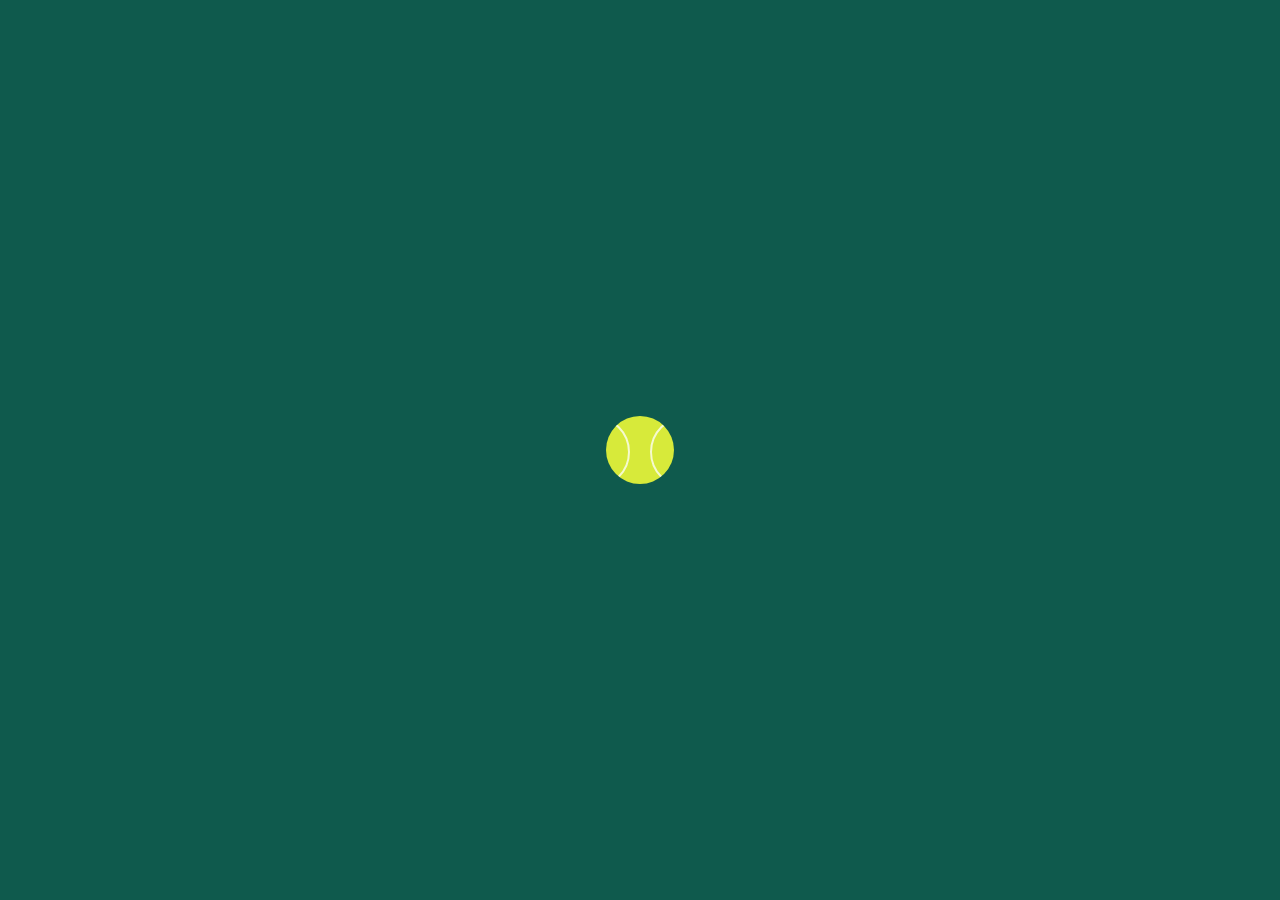
==== admin.html @ 01f9968c "Add files via upload" ====
<!DOCTYPE html>
<html lang="it">
<head>
<meta charset="UTF-8">
<meta name="viewport" content="width=device-width, initial-scale=1, viewport-fit=cover">
<title>Amministrazione · Mi Liguilla</title>
<meta name="robots" content="noindex">
<link rel="icon" type="image/png" sizes="48x48" href="/favicon-48.png">
<meta name="theme-color" content="#0a3f36">
<link rel="stylesheet" href="/app.css">
<style>body{padding-bottom:90px}.adm{max-width:1180px;margin:0 auto;padding:16px 14px 40px}header.top{border-radius:0 0 22px 22px}header.top .hdr-actions{gap:8px;margin-left:auto;display:flex;position:relative}header.top .hdr-actions .btn{min-height:40px;padding:8px 12px;font-size:14px}.btn.light{color:#fff;background:#ffffff1f;border:1.5px solid #ffffff40}.kpis{grid-template-columns:repeat(auto-fit,minmax(150px,1fr));gap:10px;margin-bottom:14px;display:grid}.kpi{background:var(--surface);border:1px solid var(--line);box-shadow:var(--shadow);border-radius:16px;padding:14px}.kpi span{color:var(--muted);font-size:13px;font-weight:700;display:block}.kpi b{font-variant-numeric:tabular-nums;color:var(--ink);margin-top:4px;font-size:28px;font-weight:800;display:block}.kpi.accent{background:var(--court-dark);border-color:var(--court-dark)}.kpi.accent span{color:#ffffffbf}.kpi.accent b{color:var(--ball)}.sec-head{flex-wrap:wrap;justify-content:space-between;align-items:center;gap:10px;margin-bottom:10px;display:flex}.sec-head h3{margin:0}.toolbar{flex-wrap:wrap;align-items:center;gap:8px;display:flex}.toolbar input,.toolbar select{width:auto;min-height:42px;padding:8px 12px}.toolbar .btn{min-height:42px;padding:8px 12px;font-size:14px}.tbl-wrap{-webkit-overflow-scrolling:touch;margin:0 -4px;overflow-x:auto}table.tbl{border-collapse:collapse;width:100%;min-width:720px;font-size:14.5px}.tbl th{text-align:left;text-transform:uppercase;letter-spacing:.04em;color:var(--muted);border-bottom:1.5px solid var(--line);white-space:nowrap;padding:8px;font-size:12.5px}.tbl td{border-bottom:1px solid var(--line);vertical-align:middle;padding:10px 8px}.tbl td.num,.tbl th.num{text-align:right;font-variant-numeric:tabular-nums}.tbl tr.clickable{cursor:pointer}.tbl tr.clickable:hover{background:var(--surface-2)}.who b{display:block}.who small{color:var(--muted)}.switch{flex:none;width:46px;height:26px;display:inline-block;position:relative}.switch input{opacity:0;width:0;height:0}.switch span{background:var(--line);cursor:pointer;border-radius:99px;transition:all .2s;position:absolute;inset:0}.switch span:before{content:"";background:#fff;border-radius:50%;width:20px;height:20px;transition:all .2s;position:absolute;top:3px;left:3px;box-shadow:0 1px 3px #00000040}.switch input:checked+span{background:var(--win)}.switch input:checked+span:before{transform:translate(20px)}.mini{border-radius:10px!important;min-height:34px!important;padding:6px 10px!important;font-size:13.5px!important}.claim{border-bottom:1px solid var(--line);flex-wrap:wrap;justify-content:space-between;align-items:center;gap:10px;padding:10px 0;display:flex}.claim:last-child{border-bottom:0}.settings-grid{grid-template-columns:repeat(auto-fit,minmax(220px,1fr));gap:0 14px;display:grid}.month-bars{gap:6px;margin-top:6px;display:grid}.mbar{grid-template-columns:90px 1fr 80px;align-items:center;gap:10px;font-size:14px;display:grid}.mbar .track{background:var(--surface-2);border-radius:99px;height:12px;overflow:hidden}.mbar .fill{background:var(--court);border-radius:99px;height:100%}.mbar .v{text-align:right;font-variant-numeric:tabular-nums;font-weight:800}.gate{max-width:420px;margin:40px auto}.muted{color:var(--muted)}@media (width<=699px){.hide-sm{display:none}}</style>
  <script type="module" crossorigin src="/assets/admin-Pf5V1Msv.js"></script>
  <link rel="modulepreload" crossorigin href="/assets/main-BTBcpQ3d.js">
</head>
<body class="booting">

<button type="button" class="donate-fab" onclick="window.open(window.DONATION_URL || 'https://www.paypal.com/pool/9tjbXNXSNs?sr=wccr','_blank','noopener')" style="bottom:calc(18px + env(safe-area-inset-bottom,0px));">💛 <span>Donar</span></button>

<header class="top">
  <div class="ball" aria-hidden="true"></div>
  <div class="head-text">
    <h1>Pannello amministratore</h1>
    <p id="adm-sub">Mi Liguilla · account, abbonamenti e contabilità</p>
  </div>
  <div class="hdr-actions">
    <a class="btn light" href="/">🎾 App</a>
    <button class="btn light" id="btn-logout" style="display:none;">Esci</button>
  </div>
</header>

<div class="adm">
  <!-- Accesso -->
  <div id="gate" class="gate card" style="display:none;">
    <h3>Accesso amministratore</h3>
    <p class="hint" id="gate-msg">Entra con l'email dell'amministratore.</p>
    <form id="gate-form">
      <label for="g-email">Email</label>
      <input type="email" id="g-email" autocomplete="email" required>
      <label for="g-pass">Password</label>
      <input type="password" id="g-pass" autocomplete="current-password" required>
      <div class="form-actions"><button class="btn primary" type="submit">Entra</button></div>
    </form>
  </div>

  <div id="dash" style="display:none;">
    <div class="kpis" id="kpis"></div>

    <div class="card" id="claims-card" style="display:none;">
      <div class="sec-head"><h3>🔔 Avvisi di pagamento da confermare</h3></div>
      <p class="hint" style="margin-top:0;">Controlla su PayPal che il pagamento sia arrivato, poi conferma: l'abbonamento si estende automaticamente.</p>
      <div id="claims"></div>
    </div>

    <div class="card">
      <div class="sec-head">
        <h3>👥 Account <span class="count" id="acc-count"></span></h3>
        <div class="toolbar">
          <input type="search" id="acc-q" placeholder="Cerca nome o email…">
          <select id="acc-f">
            <option value="">Tutti gli stati</option>
            <option value="trial">In prova</option>
            <option value="paid">Pagato</option>
            <option value="due">Scaduto (in tolleranza)</option>
            <option value="blocked">Bloccato</option>
            <option value="disabled">Disattivato</option>
          </select>
          <button class="btn ghost" id="bulk-on">✅ Attiva tutti</button>
          <button class="btn ghost danger" id="bulk-off">⛔ Disattiva tutti</button>
        </div>
      </div>
      <div class="tbl-wrap"><table class="tbl" id="acc-tbl"></table></div>
    </div>

    <div class="card">
      <div class="sec-head">
        <h3>📒 Contabilità</h3>
        <div class="toolbar">
          <select id="pay-year"></select>
          <button class="btn primary" id="pay-new">➕ Registra pagamento</button>
          <button class="btn ghost" id="pay-csv">⬇️ Esporta CSV</button>
        </div>
      </div>
      <div class="month-bars" id="month-bars"></div>
      <div class="divider"></div>
      <div class="tbl-wrap"><table class="tbl" id="pay-tbl"></table></div>
    </div>

    <div class="card">
      <div class="sec-head"><h3>⚙️ Impostazioni</h3></div>
      <form id="set-form">
        <div class="settings-grid">
          <div><label for="s-trial">Giorni di prova gratuita (nuovi account)</label><input type="number" id="s-trial" min="0"></div>
          <div><label for="s-grace">Giorni di tolleranza dopo la scadenza</label><input type="number" id="s-grace" min="0"></div>
          <div><label for="s-warn">Avviso X giorni prima della fine prova</label><input type="number" id="s-warn" min="0"></div>
          <div><label for="s-price">Prezzo mensile</label><input type="number" id="s-price" min="0" step="0.01"></div>
          <div><label for="s-cur">Valuta</label><input type="text" id="s-cur" maxlength="3"></div>
          <div><label for="s-pp">Email PayPal che riceve i pagamenti</label><input type="email" id="s-pp"></div>
        </div>
        <label for="s-don">Link PayPal per le donazioni</label>
        <input type="url" id="s-don">
        <p class="hint">La prova gratuita vale per i nuovi account; per quelli esistenti modifica la data nella scheda dell'account.</p>
        <div class="form-actions"><button class="btn primary" type="submit">💾 Salva impostazioni</button></div>
      </form>
    </div>
  </div>
</div>

<div class="modal-bg" id="modal-bg">
  <div class="modal">
    <div class="mh"><h3 id="modal-title"></h3><button class="close-x" onclick="closeModal()" aria-label="Chiudi">✕</button></div>
    <div id="modal-body"></div>
  </div>
</div>

<div class="sync-indicator" id="sync-indicator"></div>
<div class="boot-splash" id="boot-splash"><div class="ball big" aria-hidden="true"></div></div>

</body>
</html>
---- app.css ----
:root{
  --court:#0f5a4d; --court-dark:#0a3f36; --court-soft:#e0eee9;
  --ball:#d7ea3a; --ball-ink:#2a3300;
  --bg:#f1f5f3; --surface:#ffffff; --surface-2:#e8eeeb;
  --ink:#14211d; --muted:#586661; --line:#d9e2de;
  --win:#1c8554; --win-bg:#dcf2e5;
  --loss:#bf3a2c; --loss-bg:#fbe2de;
  --sched:#2b5cc4; --sched-bg:#e0e9fb;
  --todo:#6b6f68; --todo-bg:#ecebe4;
  --shadow:0 1px 2px rgba(15,40,34,.08), 0 6px 18px rgba(15,40,34,.07);
}
*{box-sizing:border-box; -webkit-tap-highlight-color:transparent;}

html{
  width:100%;
  overflow-x:hidden;
  -webkit-text-size-adjust:100%;
  text-size-adjust:100%;
}
body{
  width:100%;
  min-width:0;
  min-height:100vh;
  min-height:100dvh;
  margin:0;
  padding:0 0 calc(96px + env(safe-area-inset-bottom, 0px));
  background:var(--bg);
  color:var(--ink);
  font-family:-apple-system,BlinkMacSystemFont,"Segoe UI",Roboto,Helvetica,Arial,sans-serif;
  font-size:16px;
}

button,a,input,select,textarea{touch-action:manipulation;}

main{
  width:100%;
  max-width:820px;
  min-width:0;
  margin:0 auto;
  padding:14px 12px 24px;
}

/* ---------- Schede: solo quella attiva è visibile ---------- */
.view{display:none; width:100%; min-width:0;}
.view.active{display:block;}

img,iframe,video{max-width:100%;}
h1,h2,h3{margin:0; font-weight:800; letter-spacing:-.01em;}
h3{font-size:18px; margin-bottom:6px;}
p{margin:0;}
.opp-name,.row-sub,.cal-meta,.msgbox,.note-line,.priv-note p,.meta{overflow-wrap:anywhere; word-break:break-word;}

/* ---------- Cabecera ---------- */
header.top{
  position:relative; overflow:hidden; background:var(--court); color:#fff;
  padding:calc(18px + env(safe-area-inset-top,0px)) 18px 22px;
  border-radius:0 0 22px 22px;
  display:flex; align-items:center; gap:14px; width:100%;
}
header.top::before{content:""; position:absolute; inset:10px; border:2px solid rgba(255,255,255,.10); border-radius:14px; pointer-events:none;}
.ball{width:46px; height:46px; border-radius:50%; background:var(--ball); position:relative; overflow:hidden; flex:none;}
.ball::before,.ball::after{content:""; position:absolute; top:0; width:46px; height:46px; border-radius:50%; border:2px solid rgba(255,255,255,.75);}
.ball::before{left:-32px;} .ball::after{right:-32px;}
header.top h1{font-size:26px; line-height:1.1;}
header.top p{font-size:14.5px; opacity:.85; margin-top:3px;}
.head-text{min-width:0; position:relative;}

.sync-indicator{position:fixed; top:calc(10px + env(safe-area-inset-top,0px)); right:12px; font-size:13px; font-weight:700; background:var(--ball); color:var(--ball-ink); padding:6px 12px; border-radius:99px; z-index:20; opacity:0; transition:opacity .25s; box-shadow:var(--shadow);}
.sync-indicator.show{opacity:1;}

/* ---------- Barra de pestañas ---------- */
.tabs{
  position:fixed;
  left:8px; right:8px;
  bottom:calc(8px + env(safe-area-inset-bottom, 0px));
  z-index:100;
  display:flex; gap:3px;
  width:auto; max-width:680px;
  margin:0 auto; padding:6px;
  background:rgba(255,255,255,.96);
  border:1px solid var(--line);
  border-radius:18px;
  box-shadow:0 4px 18px rgba(15,40,34,.22);
  backdrop-filter:blur(12px);
  -webkit-backdrop-filter:blur(12px);
}
.tab{
  flex:1 1 0; min-width:0; min-height:56px;
  padding:5px 2px; border:0; border-radius:13px;
  background:transparent; color:var(--muted);
  font-size:clamp(10px, 2.8vw, 12px);
  font-weight:700; line-height:1.1; white-space:nowrap;
  font-family:inherit;
}
.tab .ic{display:block; margin-bottom:3px; font-size:clamp(19px, 5.5vw, 24px); line-height:1.1;}
.tab.active{color:var(--ball); background:var(--court);}

/* ---------- Tarjetas y secciones ---------- */
.card,.match,.cal-card,.score-card,.next-card{width:100%; min-width:0; max-width:100%;}
.card{background:var(--surface); border:1px solid var(--line); border-radius:18px; padding:16px; margin-bottom:12px; box-shadow:var(--shadow);}
.card h3 .count{font-weight:600; color:var(--muted); font-size:15px;}
.empty{text-align:center; color:var(--muted); padding:22px 10px; font-size:15px;}
.hint{font-size:14px; color:var(--muted); margin-top:6px; line-height:1.45;}
.divider{height:1px; background:var(--line); margin:16px 0;}
h3.month{font-size:15px; color:var(--muted); font-weight:700; margin:18px 4px 8px; text-transform:capitalize;}
h3.month:first-child{margin-top:4px;}

/* Marcador */
.score-card{background:var(--court-dark); color:#fff; border-radius:18px; padding:14px 8px; margin-bottom:12px; display:grid; grid-template-columns:repeat(3,1fr); box-shadow:var(--shadow);}
.score-card .st{text-align:center; padding:2px 6px;}
.score-card .st + .st{border-left:1px solid rgba(255,255,255,.18);}
.score-card b{display:block; font-size:34px; line-height:1.1; font-weight:800; color:var(--ball); font-variant-numeric:tabular-nums;}
.score-card span{font-size:13.5px; color:rgba(255,255,255,.8); font-weight:600;}

/* Siguiente jornada */
.next-card{background:var(--surface); border:1px solid var(--line); border-radius:18px; padding:16px; margin-bottom:12px; box-shadow:var(--shadow);}
.next-card .opp{font-size:23px; font-weight:800; margin:6px 0 4px; line-height:1.15;}
.next-card .when{font-size:15px; color:var(--muted); margin-bottom:4px;}

/* Pills */
.pill{display:inline-block; font-size:13px; font-weight:700; padding:4px 11px; border-radius:99px; white-space:nowrap;}
.pill.win{background:var(--win-bg); color:var(--win);}
.pill.loss{background:var(--loss-bg); color:var(--loss);}
.pill.sched{background:var(--sched-bg); color:var(--sched);}
.pill.todo{background:var(--todo-bg); color:var(--todo);}
.pill.wo{outline:1.5px dashed currentColor; outline-offset:-1.5px;}
.pill.jor{background:var(--court-soft); color:var(--court);}

/* Filas compactas (Inicio) */
.row{display:flex; align-items:center; gap:12px; padding:11px 0; border-bottom:1px solid var(--line); cursor:pointer;}
.row:last-child{border-bottom:none; padding-bottom:2px;}
.row:first-of-type{padding-top:6px;}
.row-body{flex:1; min-width:0;}
.opp-name{font-size:17px; font-weight:800; line-height:1.2;}
.opp-name small{font-size:13px; font-weight:700; color:var(--muted); margin-left:6px;}
.opp-name small.rk{color:var(--court);}
.row-sub{font-size:14.5px; color:var(--muted); margin-top:2px;}
.jchip{flex:none; width:52px; text-align:center; font-weight:800; font-size:16px; padding:10px 0; border-radius:12px;}
.jchip.win{background:var(--win-bg); color:var(--win);}
.jchip.loss{background:var(--loss-bg); color:var(--loss);}

/* Bloque de fecha */
.dateblk{flex:none; width:54px; border-radius:12px; padding:6px 0 5px; text-align:center; line-height:1.1;}
.dateblk b{display:block; font-size:24px; font-weight:800; font-variant-numeric:tabular-nums;}
.dateblk span{font-size:13px; font-weight:700;}
.dateblk.win{background:var(--win-bg); color:var(--win);}
.dateblk.loss{background:var(--loss-bg); color:var(--loss);}
.dateblk.sched{background:var(--sched-bg); color:var(--sched);}

/* Tarjetas de calendario */
.cal-card{display:flex; gap:12px; background:var(--surface); border:1px solid var(--line); border-radius:18px; padding:14px; margin-bottom:12px; box-shadow:var(--shadow);}
.cal-body{flex:1; min-width:0;}
.cal-meta{font-size:15px; color:var(--ink); margin-top:4px;}
.cal-res{display:inline-block; margin-top:8px; font-size:15px; font-weight:800; padding:5px 11px; border-radius:10px; font-variant-numeric:tabular-nums;}
.cal-res.win{background:var(--win-bg); color:var(--win);}
.cal-res.loss{background:var(--loss-bg); color:var(--loss);}
.cal-res.sched{background:var(--sched-bg); color:var(--sched);}
.cal-card .row-actions{margin-top:10px;}

/* Partidas */
.match{background:var(--surface); border:1px solid var(--line); border-radius:18px; padding:15px; margin-bottom:12px; box-shadow:var(--shadow);}
.match .head{display:flex; justify-content:space-between; align-items:flex-start; gap:10px;}
.match .head b{font-size:18px; line-height:1.2; overflow-wrap:anywhere;}
.match .meta{font-size:14.5px; color:var(--muted); margin-top:6px;}
.match .score{font-size:16px; margin-top:8px; font-weight:800; color:var(--court);}
.note-line{font-size:14px; color:var(--muted); margin-top:8px;}
.priv-note{margin-top:10px; background:var(--ball); color:var(--ball-ink); border-radius:12px; padding:10px 12px;}
.priv-note b{font-size:13.5px; display:block; margin-bottom:2px;}
.priv-note p{font-size:15px; white-space:pre-wrap;}

/* Botones */
.row-actions{display:grid; grid-template-columns:1fr 1fr; gap:8px; margin-top:12px;}
.row-actions.free{display:flex; flex-wrap:wrap;}
button.btn, a.btn{
  border:none; border-radius:12px; padding:11px 12px; font-size:15px; font-weight:700; font-family:inherit;
  cursor:pointer; text-decoration:none; display:inline-flex; align-items:center; justify-content:center; gap:6px; color:#fff;
  min-height:46px; text-align:center; line-height:1.2;
}
.btn.primary{background:var(--ball); color:var(--ball-ink);}
.btn.court{background:var(--court);}
.btn.wa{background:#1f8a4c;}
.btn.mail{background:#3d4f9a;}
.btn.cal{background:var(--sched);}
.btn.ghost{background:var(--surface); color:var(--ink); border:1.5px solid var(--line);}
.btn.ghost.danger{color:var(--loss); border-color:rgba(191,58,44,.4);}
.btn.small{min-height:44px; font-size:14.5px;}
.btn:active{transform:scale(.97); opacity:.9;}
.btn:disabled{opacity:.5; cursor:not-allowed; transform:none;}
.row-actions .span2{grid-column:1/-1;}
.form-actions{display:grid; grid-template-columns:1fr; gap:8px; margin-top:16px;}
.close-x{background:none; border:none; font-size:26px; color:var(--muted); cursor:pointer; line-height:1; padding:6px 10px; min-height:44px;}

/* Formularios */
label{display:block; font-size:14.5px; color:var(--muted); margin:14px 0 6px; font-weight:700;}
input[type=text], input[type=date], input[type=time], input[type=number], select, textarea{
  width:100%; padding:12px 14px; border:1.5px solid var(--line); border-radius:12px; font-size:16px; font-family:inherit;
  background:var(--surface); color:var(--ink); min-height:50px;
}
textarea{resize:vertical; min-height:96px; line-height:1.4;}
select{-webkit-appearance:none; appearance:none;
  background-image:url("data:image/svg+xml;utf8,<svg xmlns='http://www.w3.org/2000/svg' width='14' height='9'><path d='M1 1l6 6 6-6' stroke='%23586661' stroke-width='2' fill='none' fill-rule='evenodd'/></svg>");
  background-repeat:no-repeat; background-position:right 14px center; padding-right:38px;}
input:focus, textarea:focus, select:focus{outline:none; border-color:var(--court); box-shadow:0 0 0 3px rgba(15,90,77,.18);}
.btn:focus-visible,.tab:focus-visible,.chip:focus-visible,.row:focus-visible{outline:3px solid var(--sched); outline-offset:2px;}
.inputs2col{display:grid; grid-template-columns:1fr 1fr; gap:8px;}
.set-row{margin:10px 0;}
.set-row .lab{font-size:14px; color:var(--muted); margin-bottom:4px; display:flex; justify-content:space-between; align-items:center; font-weight:600;}
.set-remove{background:transparent; border:1px solid var(--line); border-radius:8px; color:var(--muted); font-size:13px; padding:6px 10px; cursor:pointer; min-height:36px;}
.msgbox{background:var(--surface-2); border-radius:12px; padding:13px 15px; font-size:15.5px; white-space:pre-wrap; margin-top:12px; line-height:1.45;}

/* Selector de hora */
.time-picker{display:flex; align-items:stretch; gap:8px;}
.time-step{flex:0 0 52px; border:1.5px solid var(--line); background:var(--surface-2); color:var(--court); border-radius:12px; font-size:24px; font-weight:800; cursor:pointer; line-height:1; min-height:50px;}
.time-step:active{background:var(--line);}
.time-input{flex:1; min-width:0; text-align:center; font-size:20px; font-weight:800; font-variant-numeric:tabular-nums; padding-left:8px; padding-right:8px;}
.time-chips{display:flex; flex-wrap:wrap; gap:7px; margin-top:10px;}
.chip{border:1.5px solid var(--line); background:var(--surface); color:var(--ink); font-size:14.5px; font-weight:700; padding:8px 14px; border-radius:99px; cursor:pointer; min-height:40px; font-family:inherit;}
.chip:active{background:var(--court-soft);}

/* Pistas */
.court-row{border:1px solid var(--line); border-radius:14px; padding:12px; margin-bottom:10px; background:var(--surface-2);}
.court-row input{margin-bottom:8px;}
.custom-court-box{border:1.5px dashed var(--line); border-radius:14px; padding:12px; margin-top:8px; background:var(--surface-2);}
.custom-court-box input{margin-bottom:8px;}
.campo-field{display:flex; gap:8px; align-items:stretch;}
.campo-field select{flex:1; min-width:0;}
.campo-field .btn{flex:none;}

/* Componentes de Filtro de Resultados y Clasificación en Vivo */
.group-chips{display:flex; flex-wrap:wrap; gap:6px; margin:10px 0 14px;}
.group-chip{border:1.5px solid var(--line); background:var(--surface-2); color:var(--ink); font-size:13px; font-weight:700; padding:6px 12px; border-radius:99px; cursor:pointer; font-family:inherit; transition:all .15s;}
.group-chip.active{background:var(--court); color:#fff; border-color:var(--court);}
.res-live-card{background:var(--surface-2); border:1px solid var(--line); border-radius:12px; padding:12px 14px; margin-bottom:8px; display:flex; align-items:center; justify-content:space-between; gap:10px;}
.res-live-text{font-size:15px; font-weight:600; line-height:1.35; flex:1;}
.res-group-badge{font-size:12px; font-weight:800; background:var(--court-soft); color:var(--court); padding:3px 8px; border-radius:8px; flex:none;}

/* Tabla Clasificación */
.clas-table{width:100%; border-collapse:collapse; margin-top:8px; font-size:14px;}
.clas-table th{background:var(--court-dark); color:#fff; padding:9px 6px; font-size:13px; font-weight:700;}
.clas-table td{padding:10px 6px; border-bottom:1px solid var(--line); text-align:center;}
.clas-table tr.highlight{background:var(--court-soft); font-weight:800; color:var(--court-dark);}
.clas-table tr.highlight td{border-bottom:2px solid var(--court);}

/* Modal (hoja inferior) */
.modal-bg{position:fixed; inset:0; background:rgba(10,20,17,.6); display:none; align-items:flex-end; justify-content:center; z-index:200;}
.modal-bg.open{display:flex;}
.modal{background:var(--surface); width:100%; max-width:680px; border-radius:22px 22px 0 0; padding:18px 16px; max-height:92vh; max-height:92dvh; overflow-y:auto; -webkit-overflow-scrolling:touch; padding-bottom:calc(20px + env(safe-area-inset-bottom,0px));}
.modal .mh{display:flex; justify-content:space-between; align-items:center; gap:8px; margin-bottom:4px;}
.modal .mh h3{font-size:19px; margin:0; min-width:0; overflow-wrap:anywhere;}

/* ---------- Modo oscuro ---------- */
@media (prefers-color-scheme: dark){
  :root:not([data-theme="light"]){
    --bg:#0d1512; --surface:#16221d; --surface-2:#1e2c26; --ink:#eaf2ee; --muted:#9db0a8; --line:#2a3a33;
    --court-soft:#17302a; --court:#2a8f7c;
    --win:#5fd09a; --win-bg:#163a29; --loss:#ff8f80; --loss-bg:#40201c; --sched:#8fb0ff; --sched-bg:#1b2c52;
    --todo:#b8bbb0; --todo-bg:#2a2c26;
    --shadow:0 1px 2px rgba(0,0,0,.4);
  }
  :root:not([data-theme="light"]) header.top{background:#0f5a4d;}
  :root:not([data-theme="light"]) .btn.court{background:#13705f;}
  :root:not([data-theme="light"]) .btn.cal{background:#2b5cc4; color:#fff;}
  :root:not([data-theme="light"]) .tab.active{background:#0f5a4d;}
  :root:not([data-theme="light"]) .tabs{background:rgba(22,34,29,.96);}
  select{background-image:url("data:image/svg+xml;utf8,<svg xmlns='http://www.w3.org/2000/svg' width='14' height='9'><path d='M1 1l6 6 6-6' stroke='%239db0a8' stroke-width='2' fill='none' fill-rule='evenodd'/></svg>");}
}
:root[data-theme="dark"]{
  --bg:#0d1512; --surface:#16221d; --surface-2:#1e2c26; --ink:#eaf2ee; --muted:#9db0a8; --line:#2a3a33;
  --court-soft:#17302a; --court:#2a8f7c;
  --win:#5fd09a; --win-bg:#163a29; --loss:#ff8f80; --loss-bg:#40201c; --sched:#8fb0ff; --sched-bg:#1b2c52;
  --todo:#b8bbb0; --todo-bg:#2a2c26;
}

/* ---------- Pantallas grandes ---------- */
@media (min-width:700px){
  body{font-size:17px;}
  main{padding:22px 22px 24px;}
  .tabs{max-width:820px;}
  .modal{max-width:720px; border-radius:24px; padding:24px;}
  .form-actions{grid-template-columns:repeat(auto-fit,minmax(200px,1fr));}
}
@media (max-width:699px){
  .modal{max-height:90dvh; overflow-y:auto;}
}
@media (max-width:380px){
  main{padding-left:9px; padding-right:9px;}
  .tabs{left:5px; right:5px; padding:4px;}
  .tab{min-height:52px; font-size:10px;}
  .tab .ic{font-size:19px;}
  header.top{padding-left:14px; padding-right:14px;}
  header.top h1{font-size:22px;}
}

/* =====================================================================
   Mi Liguilla: acceso, cuentas, ajustes, visor y suscripción
   ===================================================================== */
input[type=email], input[type=password], input[type=tel], input[type=url]{
  width:100%; padding:12px 14px; border:1.5px solid var(--line); border-radius:12px; font-size:16px; font-family:inherit;
  background:var(--surface); color:var(--ink); min-height:50px;
}
.center{text-align:center;}
a{color:var(--court);}

/* Estados de arranque */
.app-shell, .auth-screen{display:none;}
body.signed-in .app-shell{display:block;}
body.signed-out .auth-screen{display:flex;}
body.signed-out .tabs, body.booting .tabs{display:none;}
.boot-splash{position:fixed; inset:0; display:none; align-items:center; justify-content:center; background:var(--court); z-index:500;}
body.booting .boot-splash{display:flex;}
.boot-splash .ball{animation:bounce 0.9s ease-in-out infinite alternate;}
@keyframes bounce{from{transform:translateY(-14px);} to{transform:translateY(10px);}}
.ball.big{width:68px; height:68px;}
.ball.big::before,.ball.big::after{width:68px; height:68px;}
.ball.big::before{left:-48px;} .ball.big::after{right:-48px;}

/* Pantalla de acceso */
.auth-screen{
  min-height:100vh; min-height:100dvh; flex-direction:column; align-items:center;
  padding:calc(28px + env(safe-area-inset-top,0px)) 16px 120px;
  background:
    radial-gradient(circle at 85% -10%, rgba(215,234,58,.22), transparent 45%),
    linear-gradient(180deg, var(--court) 0, var(--court) 260px, var(--bg) 260px);
}
.auth-hero{color:#fff; text-align:center; max-width:440px; margin-bottom:20px;}
.auth-hero .ball{margin:0 auto 14px;}
.auth-hero h1{font-size:34px;}
.auth-hero p{opacity:.88; margin-top:8px; font-size:16px; line-height:1.45;}
.auth-card{width:100%; max-width:440px; background:var(--surface); border:1px solid var(--line); border-radius:22px; padding:18px; box-shadow:0 10px 40px rgba(10,40,34,.25);}
.auth-tabs{display:grid; grid-template-columns:1fr 1fr; gap:4px; background:var(--surface-2); padding:4px; border-radius:14px;}
.auth-tab{border:0; background:transparent; padding:11px; border-radius:11px; font:inherit; font-weight:800; color:var(--muted); cursor:pointer; min-height:44px;}
.auth-tab.active{background:var(--court); color:var(--ball);}
.auth-msg{font-size:14.5px; margin-top:12px; line-height:1.4; display:none; padding:10px 12px; border-radius:10px;}
.auth-msg.ok{display:block; background:var(--win-bg); color:var(--win);}
.auth-msg.err{display:block; background:var(--loss-bg); color:var(--loss);}
.auth-features{list-style:none; padding:0; margin:22px 0 0; max-width:440px; width:100%; display:grid; gap:8px;}
.auth-features li{background:var(--surface); border:1px solid var(--line); border-radius:14px; padding:12px 14px; font-weight:600; font-size:15px;}

/* Cabecera: botón de ajustes */
.hdr-btn{margin-left:auto; position:relative; flex:none; width:46px; height:46px; border-radius:14px; border:1.5px solid rgba(255,255,255,.25); background:rgba(255,255,255,.08); font-size:22px; cursor:pointer;}
.hdr-btn:active{transform:scale(.95);}

/* Botón de donación siempre visible */
body{padding-bottom:calc(150px + env(safe-area-inset-bottom, 0px));}
.donate-fab{
  position:fixed; right:12px; bottom:calc(88px + env(safe-area-inset-bottom, 0px)); z-index:150;
  border:0; border-radius:99px; padding:10px 15px; min-height:44px;
  background:#ffc439; color:#2c2e2f; font:inherit; font-weight:800; font-size:14.5px; cursor:pointer;
  box-shadow:0 6px 18px rgba(0,0,0,.22);
}
.donate-fab:active{transform:scale(.96);}
body.signed-out .donate-fab{bottom:calc(18px + env(safe-area-inset-bottom, 0px));}
body.frame-open .donate-fab{bottom:calc(16px + env(safe-area-inset-bottom, 0px));}

/* Avisos de suscripción */
.sub-banner{border-radius:14px; padding:12px 14px; margin-bottom:12px; font-size:15px; line-height:1.4; cursor:pointer; font-weight:600;}
.sub-banner.warn{background:var(--ball); color:var(--ball-ink);}
.sub-banner.due{background:var(--loss-bg); color:var(--loss); border:1.5px solid rgba(191,58,44,.35);}
.sub-banner.info{background:var(--sched-bg); color:var(--sched); cursor:default;}
.pay-box{border:1.5px solid var(--line); border-radius:16px; padding:14px; margin-top:12px; background:var(--surface-2);}
.pay-price{display:flex; align-items:baseline; gap:6px;}
.pay-price b{font-size:34px; font-weight:800; color:var(--court); font-variant-numeric:tabular-nums;}
.pay-price span{color:var(--muted); font-weight:700;}
.btn.paypal{background:#ffc439; color:#1a1a1a;}
.lock-screen{position:fixed; inset:0; z-index:400; background:rgba(10,30,26,.92); display:none; align-items:center; justify-content:center; padding:20px; overflow-y:auto;}
.lock-screen.open{display:flex;}
.lock-card{background:var(--surface); border-radius:22px; padding:22px 18px; width:100%; max-width:440px; text-align:left;}
.lock-card .ball{margin:0 auto 12px;}
.lock-card h2{font-size:23px; margin-bottom:6px; text-align:center;}

/* Ajustes */
.cfg-row{border:1px solid var(--line); border-radius:14px; padding:12px; margin-top:10px; background:var(--surface-2);}
.cfg-row input, .cfg-row select{margin-bottom:8px;}
.cfg-row label{margin:4px 0 4px; font-size:13px;}
.cfg-row-head{display:flex; justify-content:space-between; align-items:center; margin-bottom:8px; gap:8px;}
.cfg-row-head span{display:flex; gap:6px;}
.acc-line{display:flex; justify-content:space-between; align-items:center; gap:10px; margin-top:6px; font-weight:700; overflow-wrap:anywhere;}
.save-bar{position:sticky; bottom:calc(84px + env(safe-area-inset-bottom, 0px)); z-index:50; padding:8px 0; margin-right:96px;}
.save-bar .btn{width:100%; box-shadow:0 6px 18px rgba(15,40,34,.25);}
.setup-card{border:2px dashed var(--court);}

/* Visor de enlaces a pantalla completa */
.frame-bg{position:fixed; inset:0; z-index:300; display:none; background:var(--bg);}
.frame-bg.open{display:block;}
.frame-sheet{display:flex; flex-direction:column; height:100%; padding-top:env(safe-area-inset-top,0px);}
.frame-head{display:flex; align-items:center; gap:8px; padding:8px 10px; background:var(--court); color:#fff;}
.frame-head .close-x{color:#fff; font-size:34px; padding:0 10px;}
.frame-head h3{flex:1; font-size:17px; min-width:0; white-space:nowrap; overflow:hidden; text-overflow:ellipsis;}
.frame-head .btn.ghost{background:rgba(255,255,255,.12); color:#fff; border-color:rgba(255,255,255,.25); min-height:40px; padding:8px 10px;}
.frame-body{flex:1; position:relative; display:flex; flex-direction:column; min-height:0;}
.frame-body iframe{flex:1; width:100%; border:0; background:#fff;}
.frame-loading{position:absolute; top:40%; left:0; right:0; text-align:center; color:var(--muted); font-weight:700;}
.frame-tip{font-size:12.5px; color:var(--muted); padding:8px 12px calc(8px + env(safe-area-inset-bottom,0px)); background:var(--surface); border-top:1px solid var(--line); padding-right:110px;}
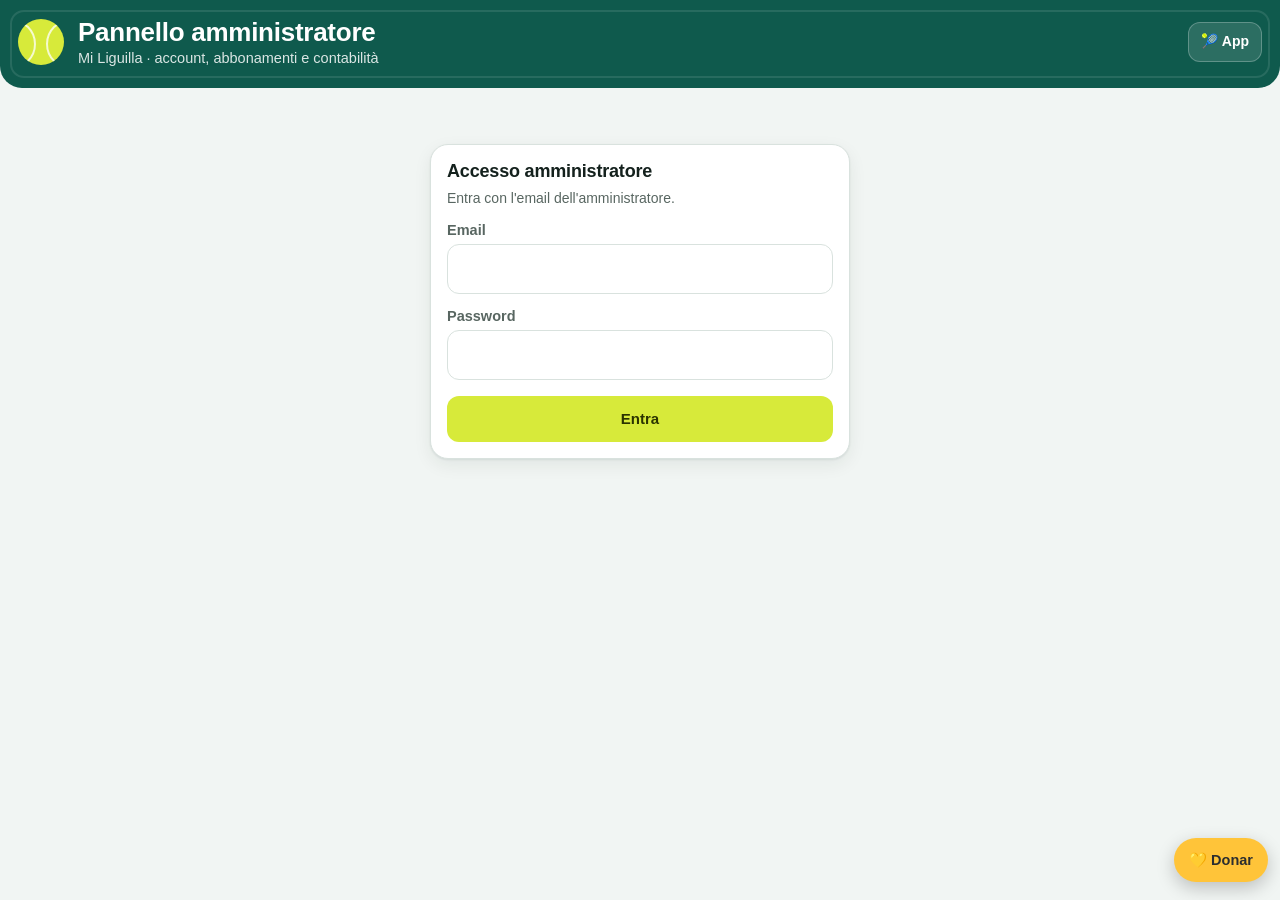
==== commit e4b5b11e: "Add files via upload" ====
--- a/admin.html
+++ b/admin.html
@@ -5,12 +5,32 @@
 <meta name="viewport" content="width=device-width, initial-scale=1, viewport-fit=cover">
 <title>Amministrazione · Mi Liguilla</title>
 <meta name="robots" content="noindex">
-<link rel="icon" type="image/png" sizes="48x48" href="/favicon-48.png">
+<link rel="icon" type="image/png" sizes="48x48" href="favicon-48.png">
 <meta name="theme-color" content="#0a3f36">
-<link rel="stylesheet" href="/app.css">
+<link rel="stylesheet" href="app.css">
 <style>body{padding-bottom:90px}.adm{max-width:1180px;margin:0 auto;padding:16px 14px 40px}header.top{border-radius:0 0 22px 22px}header.top .hdr-actions{gap:8px;margin-left:auto;display:flex;position:relative}header.top .hdr-actions .btn{min-height:40px;padding:8px 12px;font-size:14px}.btn.light{color:#fff;background:#ffffff1f;border:1.5px solid #ffffff40}.kpis{grid-template-columns:repeat(auto-fit,minmax(150px,1fr));gap:10px;margin-bottom:14px;display:grid}.kpi{background:var(--surface);border:1px solid var(--line);box-shadow:var(--shadow);border-radius:16px;padding:14px}.kpi span{color:var(--muted);font-size:13px;font-weight:700;display:block}.kpi b{font-variant-numeric:tabular-nums;color:var(--ink);margin-top:4px;font-size:28px;font-weight:800;display:block}.kpi.accent{background:var(--court-dark);border-color:var(--court-dark)}.kpi.accent span{color:#ffffffbf}.kpi.accent b{color:var(--ball)}.sec-head{flex-wrap:wrap;justify-content:space-between;align-items:center;gap:10px;margin-bottom:10px;display:flex}.sec-head h3{margin:0}.toolbar{flex-wrap:wrap;align-items:center;gap:8px;display:flex}.toolbar input,.toolbar select{width:auto;min-height:42px;padding:8px 12px}.toolbar .btn{min-height:42px;padding:8px 12px;font-size:14px}.tbl-wrap{-webkit-overflow-scrolling:touch;margin:0 -4px;overflow-x:auto}table.tbl{border-collapse:collapse;width:100%;min-width:720px;font-size:14.5px}.tbl th{text-align:left;text-transform:uppercase;letter-spacing:.04em;color:var(--muted);border-bottom:1.5px solid var(--line);white-space:nowrap;padding:8px;font-size:12.5px}.tbl td{border-bottom:1px solid var(--line);vertical-align:middle;padding:10px 8px}.tbl td.num,.tbl th.num{text-align:right;font-variant-numeric:tabular-nums}.tbl tr.clickable{cursor:pointer}.tbl tr.clickable:hover{background:var(--surface-2)}.who b{display:block}.who small{color:var(--muted)}.switch{flex:none;width:46px;height:26px;display:inline-block;position:relative}.switch input{opacity:0;width:0;height:0}.switch span{background:var(--line);cursor:pointer;border-radius:99px;transition:all .2s;position:absolute;inset:0}.switch span:before{content:"";background:#fff;border-radius:50%;width:20px;height:20px;transition:all .2s;position:absolute;top:3px;left:3px;box-shadow:0 1px 3px #00000040}.switch input:checked+span{background:var(--win)}.switch input:checked+span:before{transform:translate(20px)}.mini{border-radius:10px!important;min-height:34px!important;padding:6px 10px!important;font-size:13.5px!important}.claim{border-bottom:1px solid var(--line);flex-wrap:wrap;justify-content:space-between;align-items:center;gap:10px;padding:10px 0;display:flex}.claim:last-child{border-bottom:0}.settings-grid{grid-template-columns:repeat(auto-fit,minmax(220px,1fr));gap:0 14px;display:grid}.month-bars{gap:6px;margin-top:6px;display:grid}.mbar{grid-template-columns:90px 1fr 80px;align-items:center;gap:10px;font-size:14px;display:grid}.mbar .track{background:var(--surface-2);border-radius:99px;height:12px;overflow:hidden}.mbar .fill{background:var(--court);border-radius:99px;height:100%}.mbar .v{text-align:right;font-variant-numeric:tabular-nums;font-weight:800}.gate{max-width:420px;margin:40px auto}.muted{color:var(--muted)}@media (width<=699px){.hide-sm{display:none}}</style>
-  <script type="module" crossorigin src="/assets/admin-Pf5V1Msv.js"></script>
-  <link rel="modulepreload" crossorigin href="/assets/main-BTBcpQ3d.js">
+<script>
+/* Diagnóstico: si la app no arranca, muestra qué archivo falta */
+(function(){
+  var bad=[];
+  function esc(t){return String(t).replace(/[&<>]/g,function(c){return {'&':'&amp;','<':'&lt;','>':'&gt;'}[c];});}
+  window.addEventListener('error',function(e){
+    var t=e.target;
+    if(t&&(t.tagName==='SCRIPT'||t.tagName==='LINK')) bad.push('No se encuentra: '+(t.src||t.href));
+    else if(e.message) bad.push('Error: '+e.message);
+  },true);
+  var box=null;
+  setInterval(function(){
+    var booting=document.body&&document.body.classList.contains('booting');
+    if(booting&&!box&&performance.now()>9000){
+      box=document.createElement('div');
+      box.style.cssText='position:fixed;inset:0;z-index:99999;background:#fff;color:#111;padding:22px;font:16px/1.5 sans-serif;overflow:auto';
+      box.innerHTML='<h2>La app no ha podido arrancar</h2><p>'+(bad.length?'<code>'+bad.map(esc).join('<br>')+'</code><br><br>Sube a GitHub los archivos que faltan (app.css, app.js, core.js, config.js, main.js, admin.js) en la misma carpeta que esta página.':'El servidor no responde. Revisa la URL en config.js y que la implementación del script sea "Cualquier usuario".')+'</p>';
+      document.body.appendChild(box);
+    }else if(!booting&&box){box.remove();box=null;}
+  },1000);
+})();
+</script>
 </head>
 <body class="booting">
 
@@ -23,7 +43,8 @@
     <p id="adm-sub">Mi Liguilla · account, abbonamenti e contabilità</p>
   </div>
   <div class="hdr-actions">
-    <a class="btn light" href="/">🎾 App</a>
+    <a class="btn light" href="./">🎾 App</a>
+    <button class="btn light" id="btn-pass" style="display:none;">🔑 Password</button>
     <button class="btn light" id="btn-logout" style="display:none;">Esci</button>
   </div>
 </header>
@@ -115,5 +136,8 @@
 <div class="sync-indicator" id="sync-indicator"></div>
 <div class="boot-splash" id="boot-splash"><div class="ball big" aria-hidden="true"></div></div>
 
+<script src="config.js"></script>
+<script src="core.js"></script>
+<script src="admin.js"></script>
 </body>
 </html>
